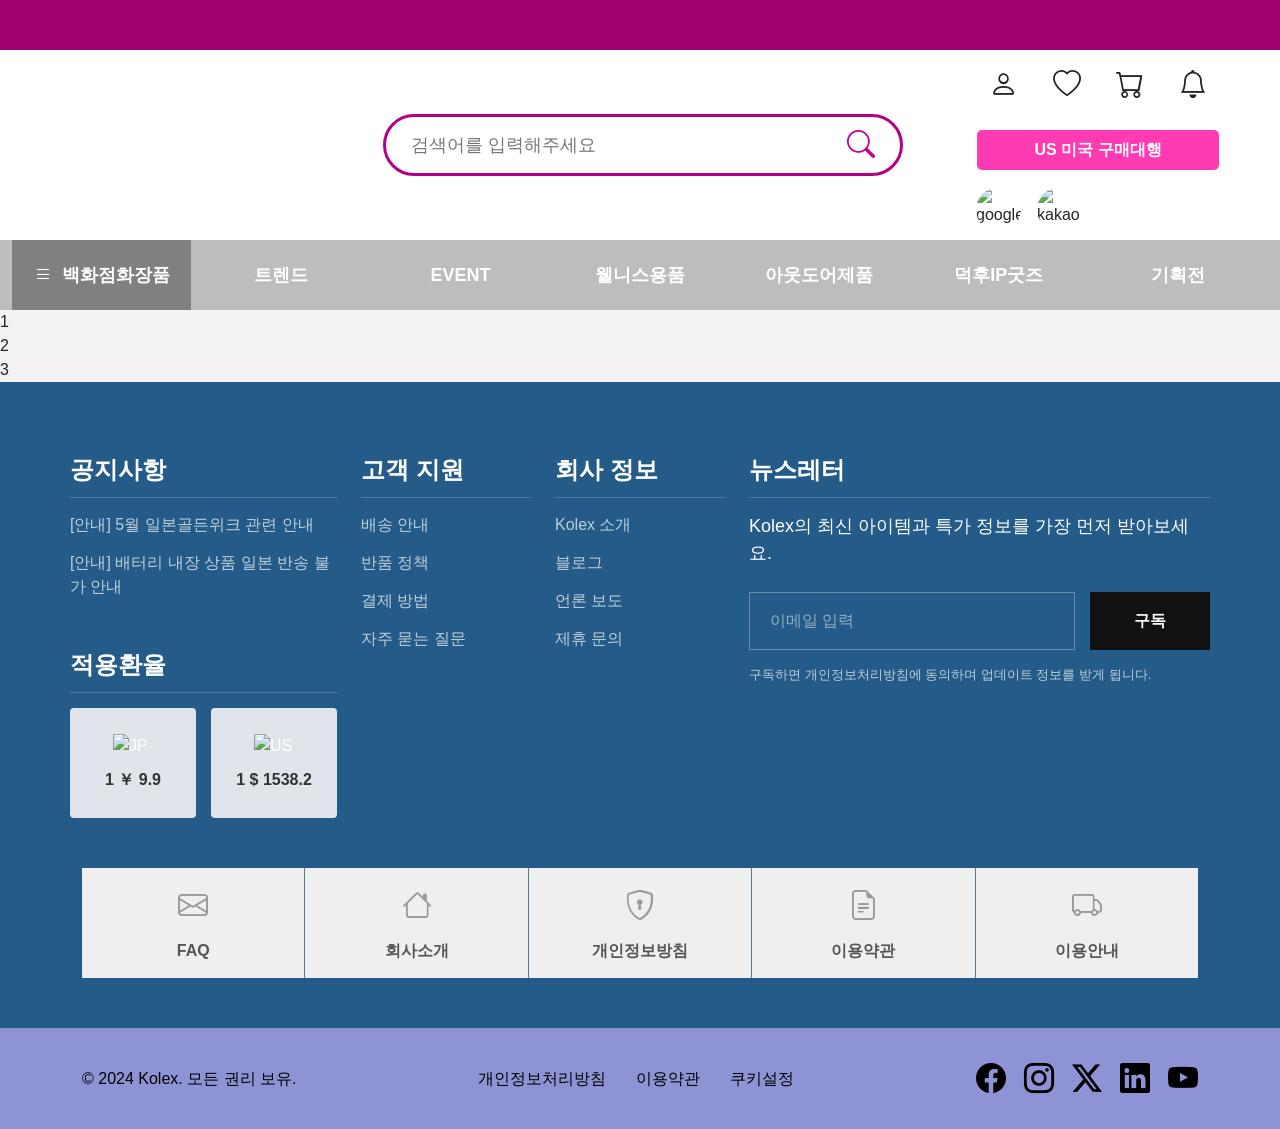
==== hd_index.html @ c3678215 ""Feat: 상하단 바 및 트렌드·프로세스 섹션 마크업 추가" ====
<!DOCTYPE html>
<html lang="en">
<head>
    <meta charset="UTF-8">
    <meta name="viewport" content="width=device-width, initial-scale=1.0">
    <title>5월27일 제출</title>
    
    <link rel="stylesheet" href="https://cdn.jsdelivr.net/npm/pretendard-std@1.3.9/dist/web/static/pretendard-std.min.css">
    <link rel="stylesheet" href="https://cdn.jsdelivr.net/npm/reset-css@5.0.2/reset.min.css">
    <link href="https://cdn.jsdelivr.net/npm/bootstrap@5.3.3/dist/css/bootstrap.min.css" rel="stylesheet">
    <link href="https://cdn.jsdelivr.net/npm/bootstrap-icons@1.11.3/font/bootstrap-icons.min.css" rel="stylesheet">

    <link   rel="stylesheet"   href="https://cdn.jsdelivr.net/npm/swiper@12/swiper-bundle.min.css"/>

    <link rel="stylesheet" href="./css/my_style.css">

</head>
<body>
    
<!-- =========================
KOLEX HEADER
========================= -->



<header class="kolex-header">

    <!-- TOP NOTICE -->
    <div class="top-banner">

        <div class="notice-slider swiper">

            <div class="notice-track swiper-wrapper">

                <div class="notice-item swiper-slide">
                    주말선착순 50% 할인
                </div>

                <div class="notice-item  swiper-slide">
                    일본 구매대행 신규회원 무료배송
                </div>

                <div class="notice-item  swiper-slide">
                    미국 직구 특가 이벤트 진행중
                </div>

            </div>

        </div>

    </div>

    <!-- MAIN HEADER -->
    <div class="main-header container-fluid">

        <!-- LOGO -->
        <div class="logo-section">

            <div class="logo-wrap">

                <img src="logo-jp.png" class="logo-img logo-jp" alt="Kolex JP">
                <img src="logo-us.png" class="logo-img logo-us" alt="Kolex US">

            </div>

        </div>

        <!-- SEARCH -->
        <div class="search-section">

            <div class="search-box">

                <input type="text" placeholder="검색어를 입력해주세요">

                <button type="button">
                    <i class="bi bi-search"></i>
                </button>

            </div>

        </div>

        <!-- RIGHT -->
        <div class="d-flex flex-column gap-3">

            <div class="d-flex gap-2">
                    <!-- LOGIN -->
                <div class="user-btn">
                    <a href="#" class="text-reset"><i class="bi bi-person"></i></a>
                </div>
                <div class="user-btn">
                    <a href="#" class="text-reset"><i class="bi bi-heart"></i></a>
                </div>
                <div class="user-btn">
                    <a href="#" class="text-reset"><i class="bi bi-cart"></i></a>
                </div>
                <div class="user-btn">
                    <a href="#" class="text-reset"><i class="bi bi-bell"></i></a>
                </div>

            </div>
           

            <!-- US / JP TAB -->
            <div class="country-tab">

                <button class="country-btn py-2" data-country="jp">
                    JP 일본 구매대행
                </button>

                <button class="country-btn active w-100 py-2" data-country="us">
                    US 미국 구매대행
                </button>

            </div>

            <!-- SNS -->
            <div class="social-login d-flex gap-3">

                <img src="google.png" alt="google">
                <img src="https://t1.kakaocdn.net/kakaocorp/kakaocorp/service/main2025/service_kakaoTalk.png" class="border-circle" alt="kakao">

            </div>

        </div>

    </div>

    <!-- CATEGORY -->
    <nav class="category-nav">

        <div class="container-fluid">

            <ul class="category-menu">

                <li class="active">
                    <a href="#">
                        <i class="bi bi-list"></i>
                        백화점화장품
                    </a>
                </li>

                <li>
                    <a href="#">
                        트렌드
                    </a>
                </li>

                <li>
                    <a href="#">
                        EVENT
                    </a>
                </li>

                <li>
                    <a href="#">
                        웰니스용품
                    </a>
                </li>

                <li>
                    <a href="#">
                        아웃도어제품
                    </a>
                </li>

                <li>
                    <a href="#">
                        덕후IP굿즈
                    </a>
                </li>

                <li>
                    <a href="#">
                        기획전
                    </a>
                </li>

            </ul>

        </div>

    </nav>

</header>

<div class="hero">
    <div>1</div>
    <div>2</div>
    <div>3</div>
</div>




<!-- =========================
KOLEX FOOTER
========================= -->

<footer class="kolex-footer">

    <div class="footer-top container">

        <div class="row gy-5">

            <!-- NOTICE -->
            <div class="col-lg-3 col-md-6">

                <div class="footer-title">
                    공지사항
                </div>

                <ul class="footer-list">
                    <li>
                        <a href="#">
                            [안내] 5월 일본골든위크 관련 안내
                        </a>
                    </li>

                    <li>
                        <a href="#">
                            [안내] 배터리 내장 상품 일본 반송 불가 안내
                        </a>
                    </li>
                </ul>

                <!-- RATE -->
                <div class="footer-title mt-5">
                    적용환율
                </div>

                <div class="exchange-wrap">

                    <div class="exchange-card">

                        <img src="jp.png" alt="JP">

                        <span>1 ￥ 9.9</span>

                    </div>

                    <div class="exchange-card">

                        <img src="us.png" alt="US">

                        <span>1 $ 1538.2</span>

                    </div>

                </div>

            </div>

            <!-- SUPPORT -->
            <div class="col-lg-2 col-md-6">

                <div class="footer-title">
                    고객 지원
                </div>

                <ul class="footer-list">
                    <li><a href="#">배송 안내</a></li>
                    <li><a href="#">반품 정책</a></li>
                    <li><a href="#">결제 방법</a></li>
                    <li><a href="#">자주 묻는 질문</a></li>
                </ul>

            </div>

            <!-- COMPANY -->
            <div class="col-lg-2 col-md-6">

                <div class="footer-title">
                    회사 정보
                </div>

                <ul class="footer-list">
                    <li><a href="#">Kolex 소개</a></li>
                    <li><a href="#">블로그</a></li>
                    <li><a href="#">언론 보도</a></li>
                    <li><a href="#">제휴 문의</a></li>
                </ul>

            </div>

            <!-- NEWSLETTER -->
            <div class="col-lg-5 col-md-12">

                <div class="footer-title">
                    뉴스레터
                </div>

                <div class="newsletter-desc">
                    Kolex의 최신 아이템과 특가 정보를 가장 먼저 받아보세요.
                </div>

                <!-- EMAIL -->
                <form class="newsletter-form">

                    <input
                        type="email"
                        class="newsletter-input"
                        placeholder="이메일 입력"
                    >

                    <button type="submit" class="newsletter-btn">
                        구독
                    </button>

                </form>

                <!-- 추후 고객정보 연동 -->
                <input type="hidden" name="newsletter_type" value="footer">

                <div class="newsletter-info">
                    구독하면 개인정보처리방침에 동의하며
                    업데이트 정보를 받게 됩니다.
                </div>

            </div>

        </div>

    </div>

    <!-- QUICK -->
    <div class="footer-quick container">

        <div class="quick-menu">

            <a href="#" class="quick-item">
                <i class="bi bi-envelope"></i>
                <span>FAQ</span>
            </a>

            <a href="#" class="quick-item">
                <i class="bi bi-house"></i>
                <span>회사소개</span>
            </a>

            <a href="#" class="quick-item">
                <i class="bi bi-shield-lock"></i>
                <span>개인정보방침</span>
            </a>

            <a href="#" class="quick-item">
                <i class="bi bi-file-earmark-text"></i>
                <span>이용약관</span>
            </a>

            <a href="#" class="quick-item">
                <i class="bi bi-truck"></i>
                <span>이용안내</span>
            </a>

        </div>

    </div>

    <!-- BOTTOM -->
    <div class="footer-bottom">

        <div class="container bottom-inner">

            <div class="copy">
                © 2024 Kolex. 모든 권리 보유.
            </div>

            <div class="footer-links">

                <a href="#">개인정보처리방침</a>
                <a href="#">이용약관</a>
                <a href="#">쿠키설정</a>

            </div>

            <div class="sns-list">

                <a href="#"><i class="bi bi-facebook"></i></a>
                <a href="#"><i class="bi bi-instagram"></i></a>
                <a href="#"><i class="bi bi-twitter-x"></i></a>
                <a href="#"><i class="bi bi-linkedin"></i></a>
                <a href="#"><i class="bi bi-youtube"></i></a>

            </div>

        </div>

    </div>

</footer>



<!-- =========================
JS
========================= -->

<script src="https://cdn.jsdelivr.net/npm/bootstrap@5.3.3/dist/js/bootstrap.bundle.min.js"></script>
<script src="https://cdn.jsdelivr.net/npm/pretendard-std@1.3.9/subset.min.js"></script>
<script src="https://cdn.jsdelivr.net/npm/swiper@12/swiper-bundle.min.js"></script>

<script>

    // COUNTRY TAB
    const countryButtons = document.querySelectorAll('.country-btn');

    countryButtons.forEach(btn => {

        btn.addEventListener('click', function(){

            countryButtons.forEach(item => {
                item.classList.remove('active');
            });

            this.classList.add('active');

            const country = this.dataset.country;

            // 추후 국가별 처리
            console.log(country);

        });

    });

</script>

</body>
</html>
---- css/my_style.css ----
/* =========================
RESET
========================= */

*{
    margin:0;
    padding:0;
    box-sizing:border-box;
}

body{
    font-family:'Pretendard', sans-serif;
    background:#f3f1f1;
}

/* =========================
HEADER
========================= */

.kolex-header{
    width:100%;
    background:#ffffff;
}

/* 종이tap nav 색 변동 */

#main_body{background: #eaeaea;}
.gnb_back{ height: 130px;width: 100%;position: absolute;left: 0;top: 30px;background-color:white;z-index: 10; border-bottom:1px solid #000;}
#hd {min-height:30px; border-bottom:1px solid #4c4c4c; padding-bottom:18px; background:url('/ys/img/bg_topSet.jpg') repeat-x top; background-color:#fff; margin-bottom:40px; position:relative;}
#hd a{ text-decoration:none;}
#hd_wrapper {width:1255px;margin:0 auto;position: relative;z-index: 1000;}
#hd_wrapper .topSet { overflow:hidden; }
#hd_wrapper .topSet .topLink { overflow:hidden; }
#hd_wrapper .topSet .topLink li { width:245px; float:left; background: #333;}
#hd_wrapper .topSet .topLink li a { height:30px; line-height:30px; display:block; font-size:13px; color:#b6b6b6; text-align:center; letter-spacing:-1px; border-left:1px solid #222222; }
#hd_wrapper .topSet .topLink li.on a { color:#b3a26a; background-color:#000000; }
#hd_wrapper .topSet .topLink li.link_2.on a, #hd_wrapper .topSet .topLink li.link_2 a:hover{ background:#387167; color:#fff;}
#hd_wrapper .topSet .topLink li.link_3.on a, #hd_wrapper .topSet .topLink li.link_3 a:hover{ background:#ffc223;color:#fff;}
#hd_wrapper .topSet .topLink li.link_4.on a, #hd_wrapper .topSet .topLink li.link_4 a:hover{ background:#f1625d; color:#fff;}
#hd_wrapper .topSet .topLink li.link_5.on a, #hd_wrapper .topSet .topLink li.link_5 a:hover{ background:#004b8d; color:#fff;}

/* 종이 tap nab 끝 */




/* 히어로 section 시작 */

/* Pretendard font 등 기본 폰트 적용 기준 */


.hero-section {
  width: 100%;
  position: relative;
  overflow: hidden;
  background-color: #f9f9f9;
}

.hero-swiper {
  width: 100%;
  height: auto;
  /* 배너 이미지들의 원본 비율을 고려한 최대 높이 설정 (필요에 따라 조절) */
  max-height: 480px; 
}

.hero-swiper .swiper-slide {
  display: flex;
  justify-content: center;
  align-items: center;
  width: 100%;
}

.hero-swiper .slide-img-wrap {
  width: 100%;
  height: 100%;
}

.hero-swiper .slide-img-wrap img {
  width: 100%;
  height: 100%;
  object-fit: cover; /* 비율을 유지하며 영역을 채움 */
  display: block;
}

/* 하단 불(페이지네이션) 커스텀 스타일링 */
.hero-swiper .swiper-pagination-bullet {
  width: 50px;
  height: 50px;
  background: #ccc;
  opacity: 1;
  margin: 0 6px !important;
  transition: all 0.3s ease;
}

/* 활성화된 현재 슬라이드의 불빛 스타일 */
.hero-swiper .swiper-pagination-bullet-active {
  background: #a374db; /* 브랜드 아이덴티티에 맞춘 파스텔 퍼플 톤 예시 */
  width: 24px;         /* 활성화되었을 때 가로로 살짝 길어지는 트렌디한 효과 */
  border-radius: 5px;
}

/* 히어로 secton 끝 */



/* 작은 아이템 시작 */
/* Pretendard 폰트가 적용되어 있다고 가정합니다. */
.banner-container {
  display: flex;
  width: 100%;
  max-width: 1200px; /* 사이트 레이아웃에 맞춰 조절 가능 */
  margin: 0 auto;
  background-image: url('Fr_flex_bot_fr.png'); /* 업로드하신 배경 이미지 경로 */
  background-size: cover;
  background-position: center;
  box-sizing: border-box;
  overflow: hidden;
}

/* 개별 아이템 (탭 영역) */
.banner-item {
  flex: 1; /* 5개 아이템이 정확히 1:1:1:1:1 비율로 분할 */
  display: flex;
  flex-direction: column;
  justify-content: center;
  align-items: center;
  text-align: center;
  padding: 20px 10px;
  text-decoration: none; /* 링크 기본 밑줄 제거 */
  border-right: 1px solid rgba(255, 255, 255, 0.4); /* 이미지 내부의 흰색 세로선 */
  box-sizing: border-box;
  transition: background 0.3s ease;
  min-height: 120px; /* 이미지 비율에 맞춰 높이 지정 */
}

/* 마지막 아이템은 오른쪽 테두리 제거 */
.banner-item:last-child {
  border-right: none;
}

/* 마우스 호버 및 탭 시 시각적 피드백 */
.banner-item:hover, 
.banner-item:active {
  background-color: rgba(255, 255, 255, 0.1); /* 살짝 밝아지는 효과 */
}

/* 텍스트 세부 스타일링 */
.item-title {
  font-size: 14px;
  font-weight: 700;
  margin-bottom: 6px;
  line-height: 1.3;
}

.item-highlight {
  font-size: 13px;
  font-weight: 700;
  margin-bottom: 6px;
}

.item-desc {
  font-size: 13px;
  font-weight: 400;
  line-height: 1.4;
}

/* 이미지에 맞춘 텍스트 컬러 매칭 */
.text-white { color: #ffffff; }
.text-green { color: #76ff03; }  /* 형광 연두 톤 */
.text-orange { color: #ff6e40; } /* 주황/다홍 톤 */
.text-pink { color: #ff4081; }   /* 핑크 톤 */

/* 모바일 반응형 대응: 화면이 좁아지면 가로 스크롤 혹은 세로 배치로 변경 가능 */
@media (max-width: 768px) {
  .banner-container {
    overflow-x: auto; /* 모바일에서 깨지지 않고 옆으로 넘겨볼 수 있도록 설정 */
    white-space: nowrap;
  }
  .banner-item {
    min-width: 140px; /* 최소 너비를 확보하여 가로 스크롤 유도 */
    flex-shrink: 0;
  }
}

/* 작은 아이템 끝 */


/* 트랜드 섹션 시작 */
/* 부드러운 스크롤 이동을 위한 글로벌 설정 */
html {
  scroll-behavior: smooth;
}

/* Pretendard 폰트 패밀리 기본 적용 기준 */
#trend-section {
  background-color: #ffffff;
  /* 상단 네비게이션 바 높이만큼 스크롤 위치 맞추기 유격 */
  scroll-margin-top: 60px; 
}

/* 왼쪽 타이틀 영역 배경 일러스트 커스텀 */
.trend-left-content {
  /* 업로드하신 이미지의 왼쪽 화려한 그래피티 느낌을 배경으로 깔고 싶을 때 사용 */
  background-image: url('fr_trend_section.jpg');
  background-size: 200% auto; /* 왼쪽 구역만 보이도록 스케일 조정 예시 */
  background-position: left center;
  background-repeat: no-repeat;
}

/* 브랜드 네임 텍스트 컬러 (kolex 시그니처 컬러가 있다면 매칭) */
.brand-name {
  color: #a374db; /* 파스텔 퍼플 예시 */
  font-weight: 800;
}

/* 오른쪽 카드 링크 영역 */
.trend-card-link {
  display: block;
  width: 100%;
  max-width: 420px; /* 카드 최대 너비 제한 */
  transition: transform 0.3s ease, box-shadow 0.3s ease;
}

.trend-card {
  border-radius: 12px;
  transition: all 0.3s ease;
}

/* 마우스 호버(탭) 효과: 카드가 살짝 떠오름 */
.trend-card-link:hover .trend-card {
  transform: translateY(-8px);
  box-shadow: 0 12px 24px rgba(0,0,0,0.12) !important;
}

/* Japan Now 뱃지 스타일 */
.badge-japan-now {
  font-size: 1.2rem;
  background-color: rgba(255, 255, 255, 0.85);
  padding: 4px 10px;
  border-radius: 6px;
}

/* 내부 텍스트 라인 간격 조정 */
.card-main-title {
  font-size: 1.5rem;
  letter-spacing: -0.5px;
}

/* 트랜드 섹션 끝 */

/* why 섹션 시작 */
/* Pretendard 폰트 시스템 기준 */
.why-kolex-section {
  font-family: 'Pretendard', sans-serif;
  background-color: #ffffff;
}

/* 상단 뱃지 */
.badge-trust {
  background-color: #8a1962; /* 이미지 내부의 진한 시그니처 딥퍼플/자주색 */
  color: #ffffff;
  font-size: 11px;
  font-weight: 600;
  padding: 4px 10px;
  border-radius: 20px;
  display: inline-block;
}

.section-title {
  font-size: 2rem;
  letter-spacing: -0.5px;
  color: #111111;
}

/* 그리드 높이 동기화 */
@media (min-width: 992px) {
  .spec-grid-container {
    min-height: 520px;
  }
}

/* 1. 왼쪽 메인 카드 */
.feature-card-main {
  background-size: cover;
  background-position: center;
  min-height: 400px;
}

.card-overlay {
  background: linear-gradient(to top, rgba(0, 40, 80, 0.85) 0%, rgba(0, 0, 0, 0.1) 100%);
}

.text-light-purple {
  color: #d1b6ff;
}

.btn-text-link {
  color: #ffffff;
  text-decoration: none;
  font-size: 14px;
  border-bottom: 1px solid rgba(255, 255, 255, 0.4);
  padding-bottom: 2px;
  transition: all 0.2s ease;
}
.btn-text-link:hover {
  color: #d1b6ff;
  border-bottom-color: #d1b6ff;
}

/* 2. 오른쪽 라인 카드 공통 */
.feature-card-sub {
  border: 2px solid #8a1962; /* 보라색 라인 매칭 */
  background-color: #ffffff;
  transition: transform 0.3s ease, box-shadow 0.3s ease;
}

.feature-card-sub:hover {
  transform: translateY(-5px);
  box-shadow: 0 10px 20px rgba(138, 25, 98, 0.08);
}

.card-sub-title {
  font-size: 1.05rem;
  line-height: 1.4;
  color: #8a1962;
}

.card-sub-desc {
  font-size: 12.5px;
  line-height: 1.5;
  color: #666666 !important;
}

.btn-arrow-link {
  text-decoration: none;
  font-size: 13px;
  font-weight: 600;
  color: #8a1962;
}

/* 3. 오른쪽 하단 풀 컬러 카드 */
.feature-card-purple {
  background-color: #8a1962;
  color: #ffffff;
}

.btn-outline-white {
  border: 1px solid rgba(255, 255, 255, 0.6);
  color: #ffffff;
  text-decoration: none;
  font-size: 13px;
  padding: 4px 14px;
  border-radius: 4px;
  transition: all 0.2s ease;
}
.btn-outline-white:hover {
  background-color: #ffffff;
  color: #8a1962;
}

.btn-text-link-white {
  color: #ffffff;
  text-decoration: none;
  font-size: 13px;
}
.btn-text-link-white:hover {
  text-decoration: underline;
}

/* why 섹션 끝 */

/* 피드백 섹션 시작 */
/* 기본 폰트 패밀리 세팅 */
.review-section {
  font-family: 'Pretendard', sans-serif;
  position: relative;
  background-size: cover;
  background-position: center;
  background-repeat: no-repeat;
  min-height: 320px;
  display: flex;
  align-items: center;
  overflow: hidden;
}

/* 1. 배경 어둡게 처리하는 딤드 오버레이 (글씨가 선명하게 보이도록 유도) */
.section-overlay {
  position: absolute;
  top: 0;
  left: 0;
  width: 100%;
  height: 100%;
  background-color: rgba(0, 0, 0, 0.45); /* 이미지 원본 밝기에 따라 투명도 조절 가능 */
  z-index: 0;
}

.z-1 {
  z-index: 1;
}

/* 2. 반투명 유리창 효과(Glassmorphism)를 준 백그라운드 리뷰 카드 디자인 */
.review-card {
  background: rgba(255, 255, 255, 0.85); /* 흰색 투명도 반영 */
  backdrop-filter: blur(8px); /* 뒷배경 흐림 필터링 */
  -webkit-backdrop-filter: blur(8px);
  border-radius: 16px;
  border: 1px solid rgba(255, 255, 255, 0.5);
  box-shadow: 0 8px 32px rgba(0, 0, 0, 0.15);
  min-height: 180px;
  transition: transform 0.3s ease;
}

.review-card:hover {
  transform: translateY(-4px);
  background: rgba(255, 255, 255, 0.95);
}

/* 별점 컬러 - 시그니처 딥 퍼플 색상 반영 */
.star-rating .bi-star-fill {
  color: #8a1962; 
  font-size: 16px;
  margin-right: 2px;
}

/* 리뷰 인용 카피 스타일 */
.review-text {
  font-size: 16px;
  line-height: 1.5;
  letter-spacing: -0.3px;
  word-break: keep-all;
}

/* 프로필 아바타 라운딩 원형 처리 */
.profile-avatar-wrap {
  width: 42px;
  height: 42px;
  border-radius: 50%;
  overflow: hidden;
  border: 2px solid #ffffff;
  box-shadow: 0 2px 6px rgba(0,0,0,0.1);
}

.profile-img {
  width: 100%;
  height: 100%;
  object-fit: cover;
}

/* 작성자 정보 텍스트 정렬 */
.reviewer-info {
  font-size: 13.5px;
}

/* 3. 내비게이션 좌우 화살표 디자인 */
.btn-nav-arrow {
  background: none;
  border: none;
  color: rgba(255, 255, 255, 0.8);
  font-size: 32px; /* 화살표 크기 */
  padding: 0;
  cursor: pointer;
  transition: color 0.2s ease, transform 0.2s ease;
}

.btn-nav-arrow:hover {
  color: #ffffff;
  transform: scale(1.1);
}

.btn-nav-arrow:active {
  transform: scale(0.95);
}

/* 모바일/태블릿 반응형 예외 유격 처리 */
@media (max-width: 576px) {
  .review-text {
    font-size: 14px;
  }
  .btn-nav-arrow {
    font-size: 26px;
  }
}

/* 피드백 섹션 끝 */

/* 트랜드 섹션__2 시작  */

  <style>
    body{
      background:#f4f4f4;
      font-family: 'Pretendard', sans-serif;
    }

    .hero-wrap{
      padding:60px 0;
    }

    .main-swiper{
      position:relative;
      overflow:hidden;
      border-radius:24px;
      background:#fff;
      min-height:620px;
    }

    .carousel-item{
      padding:60px;
    }

    .left-content{
      padding-right:30px;
    }

    .main-title{
      font-size:56px;
      font-weight:900;
      line-height:1.2;
      color:#ff66b2;
      margin-bottom:24px;
    }

    .main-desc{
      font-size:20px;
      color:#444;
      margin-bottom:40px;
    }

    .btn-custom{
      background:#2e8b57;
      color:#fff;
      padding:14px 28px;
      border-radius:12px;
      font-weight:700;
      border:none;
    }

    .right-grid{
      display:grid;
      grid-template-columns:1fr 1fr;
      gap:20px;
    }

    .mini-card{
      position:relative;
      overflow:hidden;
      border-radius:20px;
      height:230px;
      color:#fff;
      padding:24px;
      display:flex;
      flex-direction:column;
      justify-content:end;
      background-size:cover;
      background-position:center;
    }

    .mini-card::before{
      content:'';
      position:absolute;
      inset:0;
      background:rgba(0,0,0,0.25);
    }

    .mini-card *{
      position:relative;
      z-index:2;
    }

    .mini-title{
      font-size:28px;
      font-weight:800;
      line-height:1.3;
    }

    .mini-tag{
      display:inline-block;
      margin-top:12px;
      background:rgba(255,255,255,0.2);
      backdrop-filter:blur(4px);
      padding:6px 12px;
      border-radius:999px;
      font-size:14px;
    }

    /* 양쪽 체인지 버튼 */
    .carousel-control-prev,
    .carousel-control-next{
      width:70px;
      opacity:1;
    }

    .carousel-control-prev-icon,
    .carousel-control-next-icon{
      display:none;
    }

    .nav-btn{
      width:54px;
      height:54px;
      border-radius:50%;
      background:#fff;
      display:flex;
      align-items:center;
      justify-content:center;
      box-shadow:0 10px 30px rgba(0,0,0,0.15);
      font-size:24px;
      color:#222;
      transition:0.3s;
    }

    .nav-btn:hover{
      transform:scale(1.08);
      background:#111;
      color:#fff;
    }

    /* indicator */
    .carousel-indicators{
      bottom:18px;
    }

    .carousel-indicators [data-bs-target]{
      width:10px;
      height:10px;
      border-radius:50%;
      border:none;
      background:#bbb;
    }

    .carousel-indicators .active{
      background:#111;
      width:32px;
      border-radius:999px;
    }

    @media(max-width:991px){

      .carousel-item{
        padding:40px 24px 80px;
      }

      .main-title{
        font-size:40px;
      }

      .right-grid{
        margin-top:30px;
      }

      .mini-card{
        height:180px;
      }
    }

    @media(max-width:767px){

      .main-title{
        font-size:32px;
      }

      .right-grid{
        grid-template-columns:1fr;
      }
    }
  </style>

  /* 트랜드 섹션__2 끝 */

/* 유뷰브 섹션 시작 */
/* 기본 폰트 패밀리 세팅 */
.youtube-section {
  font-family: 'Pretendard', sans-serif;
}

.section-title {
  font-size: 1.8rem;
  letter-spacing: -0.5px;
  color: #111111;
}

/* 비디오 반응형 래퍼 박스 */
.youtube-video-wrapper {
  aspect-ratio: 16 / 9; /* 와이드 스크린 고정 비율 설정 */
  cursor: pointer;
  background-color: #000;
}

/* 썸네일 이미지 기본 상태 */
.video-thumbnail {
  height: 100%;
  object-fit: cover;
  transition: transform 0.5s ease;
}

/* 은은한 어두운 필터를 주어 재생버튼을 강조하는 오버레이 */
.video-overlay {
  background: rgba(0, 0, 0, 0.15);
  transition: background 0.3s ease;
}

/* 유튜브 커스텀 SVG 버튼 크기 및 제어 */
.play-btn-box {
  width: 76px;
  height: 54px;
  transition: transform 0.3s cubic-bezier(0.175, 0.885, 0.32, 1.275);
}

.youtube-play-svg {
  width: 100%;
  height: 100%;
}

/* 기본 유튜브 버튼의 투명도 조절 */
.youtube-play-svg .bg {
  fill: #ff0000;
  opacity: 0.9;
  transition: fill 0.3s ease, opacity 0.3s ease;
}

/* 🔥 마우스 호버(Hover) 또는 모바일 탭 인터랙션 효과 */
.youtube-video-wrapper:hover .video-thumbnail {
  transform: scale(1.03); /* 이미지가 부드럽게 약간 확대됨 */
}

.youtube-video-wrapper:hover .video-overlay {
  background: rgba(0, 0, 0, 0.25); /* 오버레이가 살짝 더 어두워짐 */
}

.youtube-video-wrapper:hover .play-btn-box {
  transform: scale(1.12); /* 재생 버튼이 통통 튀듯 커짐 */
}

.youtube-video-wrapper:hover .youtube-play-svg .bg {
  fill: #cc0000; /* 조금 더 짙은 유튜브 시그니처 레드로 변경 */
  opacity: 1;
}

/* 모바일 화면 대응을 위한 유격 조절 */
@media (max-width: 768px) {
  .section-title {
    font-size: 1.4rem;
  }
  .play-btn-box {
    width: 60px;
    height: 42px;
  }
}

/* 유튜브 섹션 끝 */

/* 프로세스 시작  */

.process-section {
  font-family: 'Pretendard', sans-serif;
}

/* 상단 탭 기본 커스텀 */
.process-tabs {
  border-bottom: none;
}
.process-tabs .nav-item {
  flex: 1;
}
.process-tabs .nav-link {
  width: 100%;
  padding: 16px;
  font-size: 18px;
  font-weight: 700;
  color: #333333;
  background-color: #d1d5db;
  border: none;
  border-radius: 0;
  transition: background 0.3s ease;
}
.process-tabs .nav-link.active {
  background-color: #2b6cb0;
  color: #ffffff !important;
}

/* 타임라인 레이아웃 기둥 */
.timeline-container {
  position: relative;
  padding: 20px 0;
}
.timeline-container::before {
  content: '';
  position: absolute;
  top: 0;
  bottom: 0;
  left: 50%;
  width: 2px;
  background-color: #e2e8f0;
  transform: translateX(-50%);
}

/* 개별 프로세스 아이템 */
.timeline-item {
  display: flex;
  align-items: center;
  position: relative;
  margin-bottom: 40px;
  width: 100%;
}

.timeline-icon {
  width: 50px;
  height: 50px;
  border-radius: 50%;
  display: flex;
  align-items: center;
  justify-content: center;
  font-size: 20px;
  position: absolute;
  left: 50%;
  transform: translateX(-50%);
  z-index: 2;
  box-shadow: 0 4px 6px rgba(0,0,0,0.05);
}

/* 뱃지 인프라 컬러 */
.bg-green-sub  { background-color: #a7f3d0; color: #065f46; }
.bg-blue-sub   { background-color: #bfdbfe; color: #1e3a8a; }
.bg-purple-sub { background-color: #c7d2fe; color: #3730a3; }
.bg-red-sub    { background-color: #fca5a5; color: #7f1d1d; }

.timeline-content {
  width: 44%;
  background-color: #f8fafc;
  padding: 20px;
  border-radius: 12px;
  box-shadow: 0 4px 12px rgba(0,0,0,0.03);
}
.timeline-content h4 { font-size: 16px; font-weight: 700; margin-bottom: 6px; }
.timeline-content p { font-size: 13px; color: #718096; margin-bottom: 0; }

.left-item { justify-content: flex-start; }
.left-item .timeline-content { text-align: right; }

.right-item { justify-content: flex-end; }
.right-item .timeline-content { text-align: left; }

/* ==========================================================================
   🔥 모여들기 모션 트랜지션 정의
   ========================================================================== */

/* 1. 초기 대기 상태 (양쪽 멀리 떨어져서 숨겨짐) */
.left-item.js-animate .timeline-content {
  opacity: 0;
  transform: translateX(-60px); /* 왼쪽에서 대기 */
  transition: transform 0.6s cubic-bezier(0.25, 1, 0.5, 1), opacity 0.6s ease;
}

.right-item.js-animate .timeline-content {
  opacity: 0;
  transform: translateX(60px); /* 오른쪽에서 대기 */
  transition: transform 0.6s cubic-bezier(0.25, 1, 0.5, 1), opacity 0.6s ease;
}

/* 중앙 아이콘도 은은하게 팝업 */
.js-animate .timeline-icon {
  opacity: 0;
  transform: translateX(-50%) scale(0.6);
  transition: transform 0.5s cubic-bezier(0.175, 0.885, 0.32, 1.275), opacity 0.5s ease;
}

/* 2. 모션 활성화 상태 (중앙 정위치로 밀고 들어옴) */
.left-item.js-animate.motion-active .timeline-content,
.right-item.js-animate.motion-active .timeline-content {
  opacity: 1;
  transform: translateX(0);
}

.js-animate.motion-active .timeline-icon {
  opacity: 1;
  transform: translateX(-50%) scale(1);
}

/* 모바일 뷰 최적화 무력화 */
@media (max-width: 768px) {
  .timeline-container::before { left: 30px; }
  .timeline-icon { left: 30px; }
  .timeline-item { justify-content: flex-end; }
  .timeline-content { width: calc(100% - 60px); text-align: left !important; }
  .left-item.js-animate .timeline-content { transform: translateX(40px); }
}

/* 프로세스 끝 __1 */




/* TOP NOTICE */

.top-banner{
    width:100%;
    height:50px;
    background:#a0006f;
    overflow:hidden;
    position:relative;
}

.notice-slider{
    width:100%;
    height:100%;
    overflow:hidden;
    position:relative;
}

.notice-track{
    display:flex;
    width:300%;
    height:100%;
    animation:slideNotice 9s infinite;
}

.notice-item{
    width:100%;
    flex-shrink:0;
    display:flex;
    align-items:center;
    justify-content:center;
    color:#fff;
    font-size:18px;
    font-weight:700;
}

@keyframes slideNotice{

    0%{
        transform:translateX(0%);
    }

    30%{
        transform:translateX(0%);
    }

    33%{
        transform:translateX(-100%);
    }

    63%{
        transform:translateX(-100%);
    }

    66%{
        transform:translateX(-200%);
    }

    96%{
        transform:translateX(-200%);
    }

    100%{
        transform:translateX(0%);
    }

}

/* MAIN */

.main-header{
    height:190px;
    display:flex;
    align-items:center;
    justify-content:space-between;
    padding:0 60px;
}

/* LOGO */

.logo-section{
    width:250px;
}

.logo-wrap{
    width:180px;
    height:70px;
    position:relative;
}

.logo-img{
    position:absolute;
    width:180px;
    left:0;
    top:0;
    opacity:0;
}

.logo-jp{
    animation:logoJP 6s infinite;
}

.logo-us{
    animation:logoUS 6s infinite;
}

@keyframes logoJP{

    0%{
        opacity:1;
        transform:scale(1);
    }

    45%{
        opacity:1;
    }

    50%{
        opacity:0;
        transform:scale(0.9);
    }

    100%{
        opacity:0;
    }

}

@keyframes logoUS{

    0%{
        opacity:0;
        transform:scale(1.1);
    }

    50%{
        opacity:1;
        transform:scale(1);
    }

    95%{
        opacity:1;
    }

    100%{
        opacity:0;
    }

}

/* SEARCH */

.search-section{
    flex:1;
    display:flex;
    justify-content:center;
}

.search-box{
    width:520px;
    height:62px;
    border:3px solid #b40083;
    border-radius:50px;
    display:flex;
    align-items:center;
    padding:0 25px;
}

.search-box input{
    flex:1;
    border:none;
    background:none;
    color:#fff;
    outline:none;
    font-size:18px;
}

.search-box input::placeholder{
    color:#777;
}

.search-box button{
    border:none;
    background:none;
    color:#c3008d;
    font-size:28px;
}

/* RIGHT */

.right-section{
    width:260px;
    display:flex;
    align-items:center;
    justify-content:flex-end;
    gap:20px;
}

.user-btn{
    width:55px;
    height:55px;
    background:#fff;
    border-radius:50%;
    display:flex;
    align-items:center;
    justify-content:center;
    font-size:28px;
}

/* COUNTRY TAB */

.country-tab{
    display:flex;
    border-radius:6px;
    overflow:hidden;
    border:1px solid rgba(255,255,255,0.2);
}

.country-btn{
    width:60px;
    display: none;
 
   
    border:none;
    background:#c277ae;
    color:#fff;
    font-weight:700;
    transition:0.3s;
}

.country-btn.active{
    background:#ff3bb3;
    display: block;
}

.country-btn:hover{
    background:#34eb98;
}

/* SNS */

.social-login img{
    width:45px;
    height:45px;
    border-radius: 50%;
   
   
}

/* CATEGORY */

.category-nav{
    background:#bdbdbd;
    height:70px;
}

.category-menu{
    list-style:none;
    display:flex;
    align-items:center;
    height:70px;
    margin:0;
    padding:0;
}

.category-menu li{
    flex:1;
}

.category-menu li a{
    display:flex;
    align-items:center;
    justify-content:center;
    gap:10px;
    height:70px;
    color:#fff;
    text-decoration:none;
    font-size:18px;
    font-weight:700;
    transition:0.3s;
}

.category-menu li.active{
    background:#808080;
}

.category-menu li:hover{
    background:#8c8c8c;
}

/* =========================
FOOTER
========================= */

.kolex-footer{
    background:#245b88;
    color:#fff;
}

/* TOP */

.footer-top{
    padding:70px 0 50px;
}

.footer-title{
    font-size:24px;
    font-weight:700;
    margin-bottom:25px;
    position:relative;
}

.footer-title::after{
    content:'';
    width:100%;
    height:1px;
    background:rgba(255,255,255,0.2);
    position:absolute;
    left:0;
    bottom:-10px;
}

.footer-list{
    list-style:none;
    padding:0;
}

.footer-list li{
    margin-bottom:14px;
}

.footer-list li a{
    color:rgba(255,255,255,0.7);
    text-decoration:none;
    transition:0.3s;
}

.footer-list li a:hover{
    color:#fff;
    padding-left:5px;
}

/* EXCHANGE */

.exchange-wrap{
    display:flex;
    gap:15px;
    margin-top:20px;
}

.exchange-card{
    width:130px;
    height:110px;
    background:#dfe5ea;
    display:flex;
    flex-direction:column;
    align-items:center;
    justify-content:center;
    border-radius:4px;
}

.exchange-card img{
    width:40px;
}

.exchange-card span{
    color:#333;
    margin-top:10px;
    font-weight:600;
}

/* NEWSLETTER */

.newsletter-desc{
    font-size:18px;
    margin-bottom:25px;
}

.newsletter-form{
    display:flex;
    gap:15px;
}

.newsletter-input{
    flex:1;
    height:58px;
    border:1px solid rgba(255,255,255,0.3);
    background:transparent;
    padding:0 20px;
    color:#fff;
}

.newsletter-input:focus{
    outline:none;
    border-color:#fff;
}

.newsletter-input::placeholder{
    color:rgba(255,255,255,0.5);
}

.newsletter-btn{
    width:120px;
    border:none;
    background:#111;
    color:#fff;
    font-weight:700;
    transition:0.3s;
}

.newsletter-btn:hover{
    background:#000;
}

.newsletter-info{
    margin-top:15px;
    font-size:13px;
    color:rgba(255,255,255,0.7);
}

/* QUICK */

.footer-quick{
    padding-bottom:50px;
}

.quick-menu{
    display:grid;
    grid-template-columns:repeat(5,1fr);
    gap:1px;
    background:rgba(255,255,255,0.2);
}

.quick-item{
    background:#efefef;
    height:110px;
    display:flex;
    flex-direction:column;
    align-items:center;
    justify-content:center;
    text-decoration:none;
    transition:0.3s;
}

.quick-item:hover{
    background:#fff;
    transform:translateY(-3px);
}

.quick-item i{
    font-size:30px;
    color:#999;
    margin-bottom:10px;
}

.quick-item span{
    color:#555;
    font-weight:600;
}

/* BOTTOM */

.footer-bottom{
    background:#8d93d4;
    padding:28px 0;
}

.bottom-inner{
    display:flex;
    align-items:center;
    justify-content:space-between;
    flex-wrap:wrap;
    gap:20px;
}

.copy{
    color:#000;
    font-size:16px;
}

.footer-links{
    display:flex;
    gap:30px;
}

.footer-links a{
    color:#000;
    text-decoration:none;
}

.sns-list{
    display:flex;
    gap:18px;
}

.sns-list a{
    color:#000;
    font-size:30px;
    transition:0.3s;
}

.sns-list a:hover{
    transform:translateY(-3px);
}

/* =========================
RESPONSIVE
========================= */

@media(max-width:991px){

    .main-header{
        flex-direction:column;
        height:auto;
        padding:30px 20px;
        gap:25px;
    }

    .right-section{
        width:100%;
        justify-content:center;
    }

    .category-menu{
        overflow-x:auto;
        white-space:nowrap;
    }

    .category-menu li{
        min-width:180px;
    }

    .newsletter-form{
        flex-direction:column;
    }

    .newsletter-btn{
        width:100%;
        height:58px;
    }

    .quick-menu{
        grid-template-columns:repeat(2,1fr);
    }

}

@media(max-width:768px){

    .quick-menu{
        grid-template-columns:1fr;
    }

    .exchange-wrap{
        flex-direction:column;
    }

    .bottom-inner{
        flex-direction:column;
        text-align:center;
    }

}
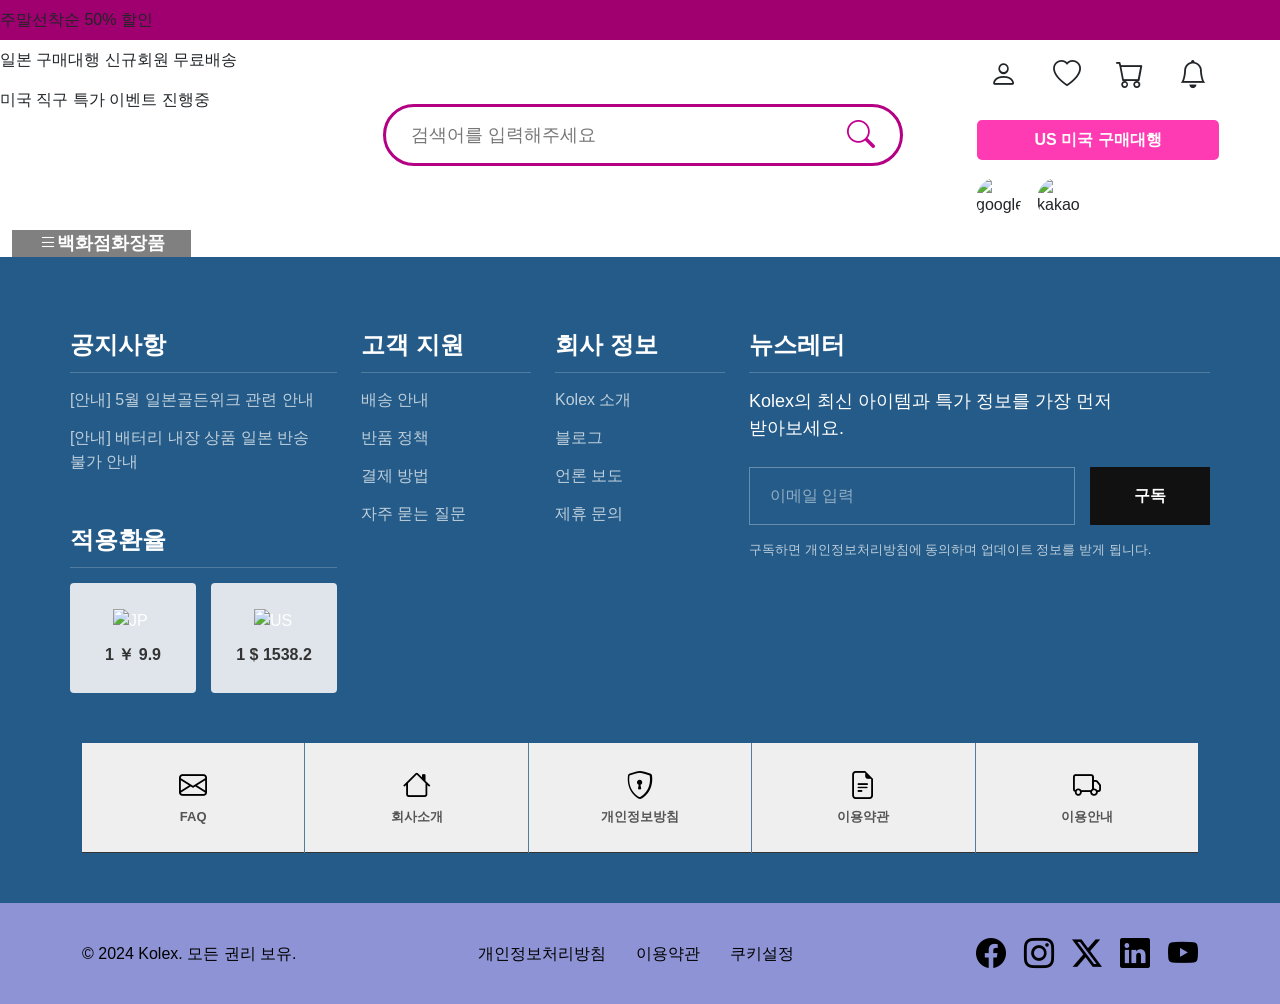
==== commit 5fa2fcfb: "데스크탑 진행" ====
--- a/hd_index.html
+++ b/hd_index.html
@@ -23,6 +23,10 @@
 
 
 
+
+
+
+
 <header class="kolex-header">
 
     <!-- TOP NOTICE -->
@@ -184,11 +188,6 @@
 
 </header>
 
-<div class="hero">
-    <div>1</div>
-    <div>2</div>
-    <div>3</div>
-</div>
 
 
 
--- a/css/my_style.css
+++ b/css/my_style.css
@@ -1,17 +1,52 @@
 /* =========================
 RESET
 ========================= */
-
+/* 마우스 커서  설정부분 */
 *{
     margin:0;
     padding:0;
     box-sizing:border-box;
+    word-break: keep-all;
 }
 
 body{
     font-family:'Pretendard', sans-serif;
     background:#f3f1f1;
 }
+
+
+
+
+#custom-cursor{
+    position:fixed;
+    top:0;
+    left:0;
+
+    width:40px;
+    height:40px;
+
+    background:url('./img/icon/cursor.png') center center no-repeat;
+    background-size:contain;
+
+    pointer-events:none;
+
+    transform:translate(-50%, -50%);
+
+    z-index:999999;
+
+    transition:
+        transform .08s linear,
+        width .2s ease,
+        height .2s ease;
+}
+
+/* hover 시 커서 확대 */
+a:hover ~ #custom-cursor,
+button:hover ~ #custom-cursor{
+    width:60px;
+    height:60px;
+}
+
 
 /* =========================
 HEADER
@@ -28,11 +63,11 @@
 .gnb_back{ height: 130px;width: 100%;position: absolute;left: 0;top: 30px;background-color:white;z-index: 10; border-bottom:1px solid #000;}
 #hd {min-height:30px; border-bottom:1px solid #4c4c4c; padding-bottom:18px; background:url('/ys/img/bg_topSet.jpg') repeat-x top; background-color:#fff; margin-bottom:40px; position:relative;}
 #hd a{ text-decoration:none;}
-#hd_wrapper {width:1255px;margin:0 auto;position: relative;z-index: 1000;}
+/* #hd_wrapper {width:1255px;margin:0 auto;position: relative;z-index: 1000;} */
 #hd_wrapper .topSet { overflow:hidden; }
 #hd_wrapper .topSet .topLink { overflow:hidden; }
 #hd_wrapper .topSet .topLink li { width:245px; float:left; background: #333;}
-#hd_wrapper .topSet .topLink li a { height:30px; line-height:30px; display:block; font-size:13px; color:#b6b6b6; text-align:center; letter-spacing:-1px; border-left:1px solid #222222; }
+#hd_wrapper .topSet .topLink li a { height:50px; line-height:50px; display:block; font-size:1.5rem; color:#b6b6b6; text-align:center; letter-spacing:-1px; border-left:1px solid #222222; }
 #hd_wrapper .topSet .topLink li.on a { color:#b3a26a; background-color:#000000; }
 #hd_wrapper .topSet .topLink li.link_2.on a, #hd_wrapper .topSet .topLink li.link_2 a:hover{ background:#387167; color:#fff;}
 #hd_wrapper .topSet .topLink li.link_3.on a, #hd_wrapper .topSet .topLink li.link_3 a:hover{ background:#ffc223;color:#fff;}
@@ -76,16 +111,18 @@
 }
 
 .hero-swiper .slide-img-wrap img {
-  width: 100%;
-  height: 100%;
-  object-fit: cover; /* 비율을 유지하며 영역을 채움 */
-  display: block;
+
+  width: 81%;
+    /* height: 100%; */
+    object-fit: cover;
+    display: block;
+    margin: 0 auto;;
 }
 
 /* 하단 불(페이지네이션) 커스텀 스타일링 */
 .hero-swiper .swiper-pagination-bullet {
-  width: 50px;
-  height: 50px;
+  width: 15px;
+  height: 15px;
   background: #ccc;
   opacity: 1;
   margin: 0 6px !important;
@@ -95,8 +132,8 @@
 /* 활성화된 현재 슬라이드의 불빛 스타일 */
 .hero-swiper .swiper-pagination-bullet-active {
   background: #a374db; /* 브랜드 아이덴티티에 맞춘 파스텔 퍼플 톤 예시 */
-  width: 24px;         /* 활성화되었을 때 가로로 살짝 길어지는 트렌디한 효과 */
-  border-radius: 5px;
+  width: 15px;         /* 활성화되었을 때 가로로 살짝 길어지는 트렌디한 효과 */
+
 }
 
 /* 히어로 secton 끝 */
@@ -187,7 +224,7 @@
 
 /* 트랜드 섹션 시작 */
 /* 부드러운 스크롤 이동을 위한 글로벌 설정 */
-html {
+/* html {
   scroll-behavior: smooth;
 }
 
@@ -201,7 +238,7 @@
 /* 왼쪽 타이틀 영역 배경 일러스트 커스텀 */
 .trend-left-content {
   /* 업로드하신 이미지의 왼쪽 화려한 그래피티 느낌을 배경으로 깔고 싶을 때 사용 */
-  background-image: url('fr_trend_section.jpg');
+  /* background-image: url('fr_trend_section.jpg'); */
   background-size: 200% auto; /* 왼쪽 구역만 보이도록 스케일 조정 예시 */
   background-position: left center;
   background-repeat: no-repeat;
@@ -217,7 +254,8 @@
 .trend-card-link {
   display: block;
   width: 100%;
-  max-width: 420px; /* 카드 최대 너비 제한 */
+  /* max-width: 420px;  */
+  /* 카드 최대 너비 제한 */
   transition: transform 0.3s ease, box-shadow 0.3s ease;
 }
 
@@ -244,9 +282,587 @@
 .card-main-title {
   font-size: 1.5rem;
   letter-spacing: -0.5px;
+} */
+
+
+/* *************************************************************************** */
+/* =========================
+   SECTION
+========================= */
+#trend-section.trend-section-wrap{
+  position:relative;
+  overflow:hidden;
+  padding:100px 0;
+  background:#000;
+}
+
+/* 배경 데코 */
+.trend-bg-deco{
+  position:absolute;
+  inset:0;
+  z-index:1;
+  opacity:0.18;
+  pointer-events:none;
+}
+
+.trend-bg-deco img{
+  width:100%;
+  height:100%;
+  object-fit:cover;
+}
+
+/* container */
+#trend-section .container{
+  position:relative;
+  z-index:3;
+}
+
+/* =========================
+   LEFT AREA
+========================= */
+.trend-left-box{
+  position:relative;
+
+  /* 핵심 */
+  min-height:620px;
+
+  border-radius:30px;
+  overflow:hidden;
+
+  padding:70px 60px;
+
+  display:flex;
+  align-items:center;
+
+  /* 배경 이미지 */
+  /* background-image:url("images/trend-left-bg.jpg"); */
+  /* background-size:cover; */
+  background-position:center center;
+  background-repeat:no-repeat;
+
+  isolation:isolate;
+}
+
+/* 어두운 오버레이 */
+.trend-left-box::before{
+  content:"";
+  position:absolute;
+  inset:0;
+  background: #ffffff;
+  z-index:-1;
+}
+
+/* 배경 이미지 직접 img로 넣을 경우 */
+.trend-left-box img{
+  width:100%;
+  height:100%;
+
+  object-fit:cover;
+  object-position:center;
+
+  position:absolute;
+  inset:0;
+
+  z-index:-2;
+}
+
+/* 링크 */
+.trend-main-link{
+  text-decoration:none;
+  color:#fff;
+  display:block;
+  width:100%;
+}
+
+/* 텍스트 */
+.trend-mini-text{
+  display:inline-block;
+  margin-bottom:20px;
+
+  font-size:0.95rem;
+  font-weight:700;
+  letter-spacing:4px;
+
+  color:#ff5c3d;
+  text-transform:uppercase;
+}
+
+.trend-title{
+  font-size:3rem;
+  font-weight:900;
+  line-height:1.4;
+  margin-bottom:24px;
+  color: #004b8d;
+}
+
+.trend-sub-title{
+  font-size:2.2rem;
+  font-weight:700;
+  line-height:1.5;
+  margin-bottom:24px;
+  color: #004b8d;
+}
+
+.trend-desc{
+  font-size:1.9rem;
+  font-weight:800;
+  margin-bottom:38px;
+   color: #004b8d;
+}
+
+.trend-desc span{
+  color:#ff5c3d;
+}
+
+/* 버튼 */
+.trend-btn{
+  display:inline-flex;
+  align-items:center;
+  justify-content:center;
+
+  padding:16px 34px;
+
+  border-radius:100px;
+
+  background:#fff;
+  color:#111;
+
+  font-weight:800;
+
+  transition:0.3s ease;
+}
+
+.trend-main-link:hover .trend-btn{
+  background:#ff5c3d;
+  color:#fff;
+  transform:translateY(-3px);
+}
+
+/* =========================
+   RIGHT SLIDER
+========================= */
+.trend-carousel{
+  position:relative;
+}
+
+.trend-card-link{
+  text-decoration:none;
+}
+
+.trend-card{
+  background:#fff;
+  border-radius:24px;
+  overflow:hidden;
+
+  box-shadow:0 20px 60px rgba(0,0,0,0.25);
+
+  transition:0.35s ease;
+}
+
+.trend-card:hover{
+  transform:translateY(-8px);
+}
+
+.trend-thumb{
+  position:relative;
+  overflow:hidden;
+}
+
+.trend-thumb img{
+  width:100%;
+  height:340px;
+  object-fit:cover;
+  display:block;
+}
+
+.trend-badge{
+  position:absolute;
+  top:20px;
+  left:20px;
+
+  padding:10px 20px;
+
+  background:#ff3b2f;
+  color:#fff;
+
+  border-radius:100px;
+
+  font-size:1rem;
+  font-weight:800;
+}
+
+.trend-content{
+  padding:34px;
+  text-align:center;
+}
+
+.trend-content h3{
+  font-size:2rem;
+  font-weight:900;
+  color:#111;
+
+  margin-bottom:18px;
+}
+
+.trend-info{
+  margin-bottom:18px;
+}
+
+.trend-info span{
+  color:#111;
+  font-weight:700;
+  font-size:1rem;
+}
+
+
+.trend-content p {
+  /* 여러 줄 말줄임을 위한 필수 속성들 */
+  display: -webkit-box;
+  -webkit-line-clamp: 3;           /* 보여주고 싶은 줄 수 (3줄) */
+  -webkit-box-orient: vertical;  /* 정렬 방향을 세로로 설정 */
+  
+  /* 영역을 벗어나는 글자 숨기기 */
+  overflow: hidden;
+  text-overflow: ellipsis;       /* 넘치는 부분에 ... 표시 */
+  
+  /* (선택사항) 줄바꿈 시 단어가 어색하게 잘리지 않도록 방지 */
+  word-break: break-all;
+   font-size:1rem;
+  line-height:1.5;
+  color:#444;
+
+  margin-bottom:22px;
+}
+
+.trend-blog-link{
+  color:#ff3b2f;
+  font-size:1rem;
+  font-weight:800;
+}
+
+/* =========================
+   INDICATORS
+========================= */
+.carousel-indicators{
+  bottom:-55px;
+}
+
+.carousel-indicators button{
+  width:12px !important;
+  height:12px !important;
+
+  border-radius:50%;
+
+  background:#fff !important;
+
+  opacity:0.35;
+}
+
+.carousel-indicators .active{
+  opacity:1;
+}
+
+/* =========================
+   TABLET
+========================= */
+@media(max-width:991px){
+
+  #trend-section.trend-section-wrap{
+    padding:80px 0;
+  }
+
+  .trend-left-box{
+    min-height:500px;
+    padding:60px 40px;
+    margin-bottom:20px;
+  }
+
+  .trend-title{
+    font-size:2.3rem;
+  }
+
+  .trend-sub-title{
+    font-size:1.8rem;
+  }
+
+  .trend-desc{
+    font-size:1.5rem;
+  }
+
+}
+
+/* =========================
+   MOBILE
+========================= */
+@media(max-width:576px){
+
+  #trend-section.trend-section-wrap{
+    padding:60px 0;
+  }
+
+  .trend-left-box{
+    min-height:420px;
+    padding:40px 28px;
+    border-radius:22px;
+  }
+
+  .trend-title{
+    font-size:1.8rem;
+  }
+
+  .trend-sub-title{
+    font-size:1.4rem;
+    color: #b40083;
+  }
+
+  .trend-desc{
+    font-size:1.15rem;
+  }
+
+  .trend-thumb img{
+    height:240px;
+  }
+
+  .trend-content{
+    padding:24px;
+  }
+
+  .trend-content h3{
+    font-size:1.45rem;
+  }
+
 }
 
 /* 트랜드 섹션 끝 */
+
+/* 코스메 웰니스 섹션 시작 */
+
+    /* =========================
+    [수정/추가된 핵심 스타일]
+    ========================= */
+
+    /* 메인 슬라이드 배경 크기 제어 */
+    .hero-slide {
+      position: relative;
+      min-height: 760px;
+      display: flex;
+      align-items: center;
+      overflow: hidden;
+      border-radius: 30px;
+      
+      /* [변경] 이미지가 너무 커서 깨지거나 잘리는 현상 방지 */
+      background-size: contain;         /* 이미지가 잘리지 않고 전체가 다 보이도록 설정 */
+      background-position: left center; /* 벚꽃 패턴이 있는 왼쪽을 기준으로 정렬 */
+      background-repeat: no-repeat;
+      background-color: #fff;           /* 이미지 바깥 여백을 깔끔한 흰색으로 처리 */
+    }
+
+    /* 어두운 오버레이 - 글씨 가독성 확보 */
+    /* [변경] 제공해주신 이미지는 밝은 톤이므로, 글씨가 흰색일 때 잘 보이도록 
+       왼쪽 본문 영역 뒤쪽에 살짝 어두운 그라데이션을 깔끔하게 깔아주는 것이 좋습니다. */
+    .hero-overlay {
+      position: absolute;
+      inset: 0;
+      background: linear-gradient(90deg, rgba(0,0,0,0.4) 0%, rgba(0,0,0,0) 60%);
+      z-index: 1;
+    }
+
+    /* 컨텐츠 레이어 */
+    .hero-slide .container {
+      position: relative;
+      z-index: 3;
+    }
+
+    /* =========================
+    LEFT CONTENT
+    ========================= */
+    .hero-content {
+      max-width: 520px;
+      padding-right: 40px;
+    }
+
+    .hero-mini-text {
+      display: inline-block;
+      margin-bottom: 22px;
+      color: #fff;
+      font-size: 1rem;
+      font-weight: 700;
+      letter-spacing: 2px;
+    }
+
+    .main-title {
+      font-size: 4rem;
+      line-height: 1.25;
+      font-weight: 900;
+      color: #fff;
+      margin-bottom: 28px;
+      text-shadow: 0 2px 10px rgba(0,0,0,0.2); /* 글씨 가독성 추가 */
+    }
+
+    .main-desc {
+      font-size: 1.15rem;
+      line-height: 1.9;
+      color: #fff;
+      margin-bottom: 34px;
+      text-shadow: 0 2px 8px rgba(0,0,0,0.2);
+    }
+
+    .hero-btn-group {
+      display: flex;
+      align-items: center;
+      gap: 14px;
+    }
+
+    .btn-custom {
+      display: inline-flex;
+      align-items: center;
+      justify-content: center;
+      height: 58px;
+      padding: 0 34px;
+      border-radius: 100px;
+      background: #3f8f60;
+      color: #fff;
+      font-weight: 700;
+      text-decoration: none;
+      transition: 0.3s;
+    }
+
+    .btn-custom:hover {
+      background: #2f734b;
+      color: #fff;
+    }
+
+    .hero-category {
+      color: #fff;
+      text-decoration: none;
+      font-weight: 700;
+    }
+
+    /* =========================
+    RIGHT GRID (우측 미니 카드)
+    ========================= */
+    .right-grid {
+      display: grid;
+      grid-template-columns: repeat(2, 1fr);
+      gap: 20px;
+    }
+
+    .mini-card {
+      position: relative;
+      height: 290px;
+      border-radius: 24px;
+      overflow: hidden;
+      text-decoration: none;
+      isolation: isolate;
+      display: block;
+    }
+
+    /* [변경] 미니 카드 배경 이미지 크기 최적화 */
+    .mini-card-bg {
+      position: absolute;
+      inset: 0;
+      width: 100%;                  /* [추가] 꽉 차게 설정 */
+      height: 100%;                 /* [추가] 꽉 차게 설정 */
+      background-size: cover;
+      background-position: center;
+      transform: scale(1);
+      transition: 0.5s;
+    }
+
+    .mini-card:hover .mini-card-bg {
+      transform: scale(1.08);
+    }
+
+    .mini-card-overlay {
+      position: absolute;
+      inset: 0;
+      background: linear-gradient(
+        to top,
+        rgba(0, 0, 0, 0.8) 0%,
+        rgba(0, 0, 0, 0.2) 60%,
+        rgba(0, 0, 0, 0) 100__
+      );
+      z-index: 2;
+    }
+
+    .mini-card-content {
+      position: absolute;
+      left: 24px;
+      right: 24px;
+      bottom: 24px;
+      z-index: 3;
+    }
+
+    .mini-card-content h3 {
+      font-size: 1.25rem; /* 살짝 조정하여 모바일 밸런스 최적화 */
+      line-height: 1.5;
+      font-weight: 800;
+      color: #fff;
+      margin-bottom: 16px;
+    }
+
+    .mini-card-content span {
+      display: inline-flex;
+      align-items: center;
+      height: 42px;
+      padding: 0 18px;
+      border-radius: 100px;
+      background: #fff;
+      color: #111;
+      font-size: 0.85rem;
+      font-weight: 700;
+    }
+
+    /* =========================
+    캐러셀 자체 제어용 컨트롤러 스타일 (추가)
+    ========================= */
+    .carousel-control-prev, .carousel-control-next {
+      width: 5%;
+    }
+
+    /* =========================
+    반응형 미디어쿼리 (Tablet & Mobile)
+    ========================= */
+    @media (max-width: 991px) {
+      .hero-slide {
+        min-height: auto;
+        padding: 90px 0;
+        background-size: cover; /* 태블릿 이하는 꽉 차게 변경 */
+        background-position: center;
+      }
+      .hero-overlay {
+        background: rgba(0, 0, 0, 0.45); /* 배경이 커버되므로 전체적으로 어둡게 변경 */
+      }
+      .main-title {
+        font-size: 2.7rem;
+      }
+      .right-grid {
+        margin-top: 50px;
+      }
+    }
+
+    @media (max-width: 576px) {
+      .hero-slide {
+        padding: 70px 0;
+        border-radius: 20px;
+      }
+      .main-title {
+        font-size: 2rem;
+      }
+      .main-desc {
+        font-size: 1rem;
+      }
+      .right-grid {
+        grid-template-columns: 1fr;
+        gap: 16px;
+      }
+      .mini-card {
+        height: 220px;
+      }
+    }
+
+
+/* 코스메 웰니스 섹션 끝 */
 
 /* why 섹션 시작 */
 /* Pretendard 폰트 시스템 기준 */
@@ -485,12 +1101,8 @@
 
 /* 트랜드 섹션__2 시작  */
 
-  <style>
-    body{
-      background:#f4f4f4;
-      font-family: 'Pretendard', sans-serif;
-    }
-
+
+   
     .hero-wrap{
       padding:60px 0;
     }
@@ -504,7 +1116,7 @@
     }
 
     .carousel-item{
-      padding:60px;
+      /* padding:60px; */
     }
 
     .left-content{
@@ -512,7 +1124,7 @@
     }
 
     .main-title{
-      font-size:56px;
+      font-size:1.5rem;
       font-weight:900;
       line-height:1.2;
       color:#ff66b2;
@@ -662,7 +1274,7 @@
         grid-template-columns:1fr;
       }
     }
-  </style>
+
 
   /* 트랜드 섹션__2 끝 */
 
@@ -892,36 +1504,29 @@
 /* TOP NOTICE */
 
 .top-banner{
-    width:100%;
-    height:50px;
+   
+    
     background:#a0006f;
-    overflow:hidden;
-    position:relative;
-}
-
+
+   
+
+}
+.top-banner .swiper,
 .notice-slider{
-    width:100%;
-    height:100%;
-    overflow:hidden;
-    position:relative;
+  height: 40px;
+  line-height: 40px;
+ 
+   
 }
 
 .notice-track{
-    display:flex;
-    width:300%;
-    height:100%;
-    animation:slideNotice 9s infinite;
-}
-
-.notice-item{
-    width:100%;
-    flex-shrink:0;
-    display:flex;
-    align-items:center;
-    justify-content:center;
-    color:#fff;
-    font-size:18px;
-    font-weight:700;
+   
+   
+}
+
+.notice-item{   
+    font-size:16px;
+    font-weight:500;
 }
 
 @keyframes slideNotice{
@@ -1140,15 +1745,15 @@
 /* CATEGORY */
 
 .category-nav{
-    background:#bdbdbd;
-    height:70px;
+    /* background:#bdbdbd;
+    */
 }
 
 .category-menu{
     list-style:none;
     display:flex;
     align-items:center;
-    height:70px;
+    /* height:70px; */
     margin:0;
     padding:0;
 }
@@ -1161,8 +1766,8 @@
     display:flex;
     align-items:center;
     justify-content:center;
-    gap:10px;
-    height:70px;
+    gap:0px;
+    /* height:70px; */
     color:#fff;
     text-decoration:none;
     font-size:18px;
@@ -1450,4 +2055,292 @@
         text-align:center;
     }
 
-}+}
+
+/* 기본 디자인 (데스크톱 기준: 우측 사이드 고정) */
+.quick-menu {
+    /* position: fixed;
+    top: 50%;
+    right: 20px;
+    transform: translateY(-50%);
+    z-index: 1050;
+    width: 100px;
+    background-color: #ffffff;
+    border: 1px solid #333333;
+    border-radius: 50px; /* 둥근 알약 모양 */
+    /* overflow: hidden;
+    display: flex;
+    flex-direction: column;
+    text-align: center;  */
+}
+
+.quick-item {
+    display: flex;
+    flex-direction: column;
+    align-items: center;
+    justify-content: center;
+    padding: 12px 5px;
+    text-decoration: none;
+    color: #000000;
+    font-size: 13px;
+    line-height: 1.3;
+    border-bottom: 1px solid #333333;
+    transition: background-color 0.2s ease;
+}
+
+.quick-item:hover {
+    background-color: #f8f9fa;
+    color: #000000;
+}
+
+/* 아이콘 스타일 */
+.quick-item i {
+    font-size: 28px;
+    margin-bottom: 4px;
+    color: #000000;
+}
+
+/* 보라색 강조 메뉴 (출석체크, 오늘본상품, 택배조회) */
+.quick-item.highlight-purple span {
+    color: #a32a82;
+    font-weight: bold;
+}
+
+/* TOP 버튼 디자인 */
+.quick-item.top-btn {
+    background-color: #3f8867;
+    border-bottom: none;
+    padding: 10px 5px;
+    margin: 5px 8px 8px 8px;
+    border-radius: 20px;
+}
+.quick-item.top-btn:hover {
+    background-color: #2d634a;
+}
+
+
+/* 📱 반응형 분기점 (모바일: 화면 최하단 고정 바 형태로 변경) */
+@media (max-width: 767.98px) {
+    .quick-menu {
+        top: auto;
+        bottom: 0;
+        right: 0;
+        transform: none;
+        width: 100%;
+        flex-direction: row; /* 가로 배열 */
+        border-radius: 0;
+        border: none;
+        border-top: 1px solid #dddddd;
+        box-shadow: 0 -4px 10px rgba(0,0,0,0.08) !important;
+    }
+
+    .quick-item {
+        flex: 1; /* 등분배 */
+        padding: 8px 2px;
+        font-size: 11px;
+        border-bottom: none;
+        border-right: 1px solid #eee;
+    }
+    
+    .quick-item:last-child {
+        border-right: none;
+    }
+
+    .quick-item i {
+        font-size: 18px;
+        margin-bottom: 2px;
+    }
+    
+    /* 모바일에서는 줄바꿈 안되게 설정 */
+    .quick-item br {
+        display: none;
+    }
+
+    /* 모바일 TOP 버튼 조절 */
+    .quick-item.top-btn {
+        margin: 0;
+        border-radius: 0;
+        display: flex;
+        align-items: center;
+        justify-content: center;
+    }
+}
+
+/* 커서스타일 시작 */
+/* 커스텀 벚꽃 커서 스타일 */
+        .custom-cursor {
+            width: 32px;
+            height: 32px;
+            position: fixed;
+            top: 0;
+            left: 0;
+            pointer-events: none; /* 커서가 아이콘 클릭을 방해하지 않도록 설정 */
+            z-index: 9999;
+            transform: translate(-50%, -50%); /* 마우스 포인터 정중앙에 위치 */
+            transition: background-color 0.2s ease, transform 0.1s ease;
+            
+            /* 소지하신 사쿠라 이미지 경로를 아래에 넣으세요 */
+            /* 이미지의 알파 채널(투명도)을 기준으로 마스킹됩니다 */
+            -webkit-mask-image: url('sakura.png'); 
+            mask-image: url('sakura.png');
+            -webkit-mask-size: contain;
+            mask-size: contain;
+            -webkit-mask-repeat: no-repeat;
+            mask-repeat: no-repeat;
+
+            /* 초기 기본 색상: 화사한 사쿠라 핑크 */
+            background-color: #ffb7c5; 
+        }
+
+        /* 링크나 버튼에 호버했을 때 커서 약간 키우기 */
+        a:hover ~ .custom-cursor,
+        button:hover ~ .custom-cursor,
+        .btn:hover ~ .custom-cursor {
+            transform: translate(-50%, -50%) scale(1.2);
+        }
+
+        /* 클릭 액션 시 순간적으로 커서가 살짝 수축하는 효과 */
+        .custom-cursor.click-active {
+            transform: translate(-50%, -50%) scale(0.9);
+        }
+
+        /* 부트스트랩 테마별 커서 색상 정의 */
+        .cursor-primary   { background-color: #0d6efd !important; }
+        .cursor-secondary { background-color: #6c757d !important; }
+        .cursor-success   { background-color: #198754 !important; }
+        .cursor-danger    { background-color: #dc3545 !important; }
+        .cursor-warning   { background-color: #ffc107 !important; }
+        .cursor-info      { background-color: #0dcaf0 !important; }
+        .cursor-sakura    { background-color: #ffb7c5 !important; } /* 시그니처 핑크 */
+   
+
+    /* 벚꽃 커서 끝 */
+
+
+
+
+/* ==========================================================================
+   [PC 해상도 기본] 오른쪽 고정 사이드 퀵메뉴
+   ========================================================================== */
+.right_quick {
+    position: fixed;
+    top: 70%;
+    right: 20px;
+    transform: translateY(-50%);
+    z-index: 1050;
+    width: 70px;
+    background-color: #ffffff;
+    border: 1px solid #000000;
+    border-radius: 55px; /* 이미지 특유의 긴 타원형 라운딩 */
+    overflow: hidden;
+    display: flex;
+    flex-direction: column;
+    text-align: center;
+    box-sizing: border-box;
+}
+
+/* 각 아이템 공통 스타일 */
+.right_quick_item {
+    display: flex;
+    flex-direction: column;
+    align-items: center;
+    justify-content: center;
+    padding: 14px 4px;
+    text-decoration: none;
+    color: #000000;
+    font-size: 13px;
+    font-weight: 500;
+    line-height: 1.3;
+    border-bottom: 1px solid #000000;
+    transition: background-color 0.2s ease-in-out;
+}
+
+.right_quick_item:hover {
+    background-color: #f8f9fa;
+    color: #000000;
+}
+
+/* 상단 아이콘 크기 정의 */
+.right_quick_item i {
+    font-size: 26px;
+    margin-bottom: 4px;
+    color: #000000;
+}
+
+/* 하단 3개 메뉴: 보라색 아웃라인 텍스트 느낌 구현 */
+.right_quick_item.quick_purple span {
+    color: #a32a82;
+    font-weight: bold;
+    letter-spacing: -0.5px;
+}
+
+/* 최하단 TOP 버튼 */
+.right_quick_item.quick_top {
+    background-color: #3f8867;
+    border-bottom: none;
+    padding: 10px 4px;
+    margin: 6px 10px 10px 10px;
+    border-radius: 20px;
+}
+
+.right_quick_item.quick_top:hover {
+    background-color: #2d634a;
+}
+
+
+/* ==========================================================================
+   [모바일 반응형] 화면 하단 고정 스티커 바로 전환 (768px 미만)
+   ========================================================================== */
+@media (max-width: 767.98px) {
+    .right_quick {
+        top: auto;
+        bottom: 0;
+        right: 0;
+        transform: none;
+        width: 100%;
+        flex-direction: row; /* 가로로 나열 */
+        border-radius: 0;
+        border: none;
+        border-top: 1px solid #dddddd;
+        box-shadow: 0 -4px 12px rgba(0, 0, 0, 0.1) !important;
+    }
+
+    .right_quick_item {
+        flex: 1; /* 가로 공간 균등 분할 */
+        padding: 8px 2px;
+        font-size: 11px;
+        border-bottom: none;
+        border-right: 1px solid #eeeeee;
+    }
+
+    .right_quick_item:last-child {
+        border-right: none;
+    }
+
+    .right_quick_item i {
+        font-size: 18px;
+        margin-bottom: 2px;
+    }
+
+    /* 모바일에서는 강제 줄바꿈 해제 */
+    .right_quick_item br {
+        display: none;
+    }
+
+    /* 모바일 환경에서의 TOP 버튼 최적화 */
+    .right_quick_item.quick_top {
+        margin: 0;
+        border-radius: 0;
+        background-color: #3f8867;
+    }
+}
+
+.top_slide_ad{
+  background:#00D8C1;
+}
+.leftbloom{
+  background: url("../img/img_bg/cos_bg_img.png") no-repeat center;
+  background-size: cover;
+  border-radius: 50px;
+  border: 1px solid rgba(0, 0, 0, .2);
+}
